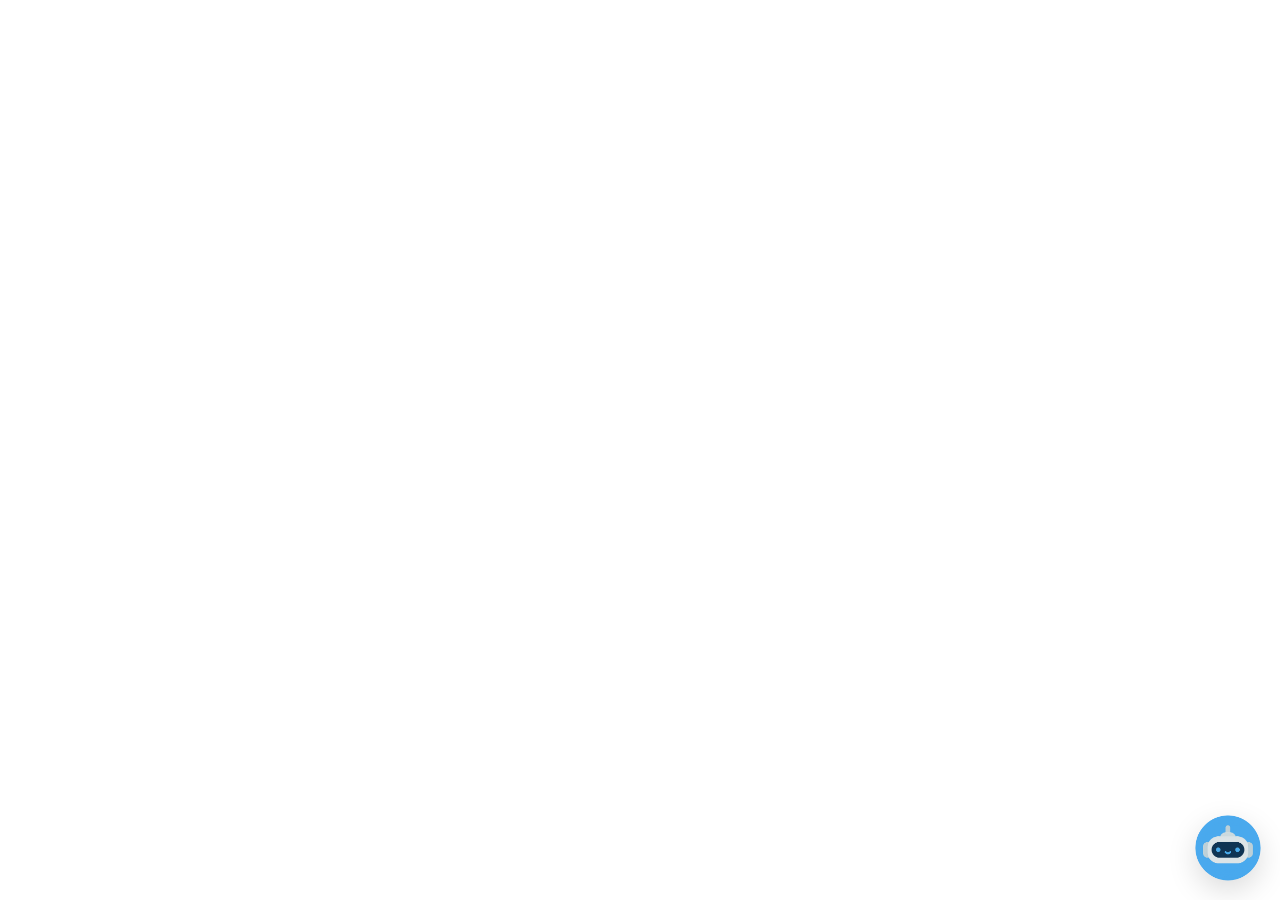
==== index.html @ 178c4c0d "feat(chatbot) import chatbot assets" ====
<!doctype html>
<html lang="nl">
<head>
  <meta charset="utf-8" />
  <meta name="viewport" content="width=device-width, initial-scale=1" />
  <title>Custom Chat Widget for n8n</title>
  <link rel="stylesheet" href="chat.css" />
</head>
<body>
  <!-- Chat Bubble -->
  <button class="cb-bubble" id="cbToggle" aria-label="Open chat" aria-expanded="false" type="button">
    <img class="cb-icon cb-icon-closed" alt="" />
    <img class="cb-icon cb-icon-open"   alt="" />
  </button>

  <!-- Chat Window -->
  <div class="cb-window" id="cbWindow" role="dialog" aria-labelledby="cbTitle" aria-modal="true">
    <div class="cb-header">
      <div class="cb-avatar"><img id="cbAvatar" alt="Agent" /></div>
      <div class="cb-title" id="cbTitle">Chat met ons</div>
      <div class="cb-close" id="cbClose" aria-label="Sluiten" role="button" tabindex="0">×</div>
    </div>
    <div class="cb-body" id="cbBody"></div>
    <form class="cb-footer" id="cbForm">
      <input id="cbInput" class="cb-input" placeholder="Typ je bericht..." autocomplete="off" />
      <button class="cb-send" id="cbSend" type="submit">Verstuur</button>
    </form>
  </div>

  <script src="chat.js"></script>
</body>
</html>
---- chat.css ----
:root{
  /* Thema */
  --cb-primary:#3f51b5; --cb-primary-contrast:#fff;
  --cb-bg:#fff; --cb-text:#1b1f24; --cb-user:#e8f0ff; --cb-bot:#f2f3f5;
  --cb-shadow:0 10px 30px rgba(0,0,0,.15);
  --cb-radius:16px; --cb-font:ui-sans-serif,system-ui,-apple-system,Segoe UI,Roboto,Arial;

  /* Bubble */
  --cb-bubble-size:64px;
  --cb-bubble-gap:20px;

  /* Default window size */
  --cb-width:380px; --cb-height:560px;

  /* Min/max voor resizen */
  --cb-min-width:300px; --cb-min-height:360px;

  --cb-open-zoom: 1;
}

/* Floating bubble */
.cb-bubble{
  position:fixed; right:var(--cb-bubble-gap); bottom:var(--cb-bubble-gap);
  width:var(--cb-bubble-size); height:var(--cb-bubble-size);
  border-radius:50%; box-shadow:var(--cb-shadow);
  cursor:pointer; z-index:9999; border:0; padding:0;
  background:none; outline-offset:3px;
  display:grid; place-items:center;
  transition: transform .25s ease;
}
.cb-bubble:hover{
  transform: scale(1.12);
}
.cb-bubble.is-open:hover{
  transform: scale(1.18);
}

/* Icon-lagen */
.cb-icon{
  position:absolute;
  inset:-1px;
  width:calc(100% + 2px);
  height:calc(100% + 2px);
  border-radius:50%;
  object-fit:cover;
  object-position:center;
  transition:opacity .25s ease, transform .25s ease, filter .25s ease;
  will-change:opacity,transform;
  user-select:none; pointer-events:none;
}
.cb-icon-closed{ opacity:1; transform:scale(1); }
.cb-icon-open  { opacity:0; transform:scale(var(--cb-open-zoom)) rotate(-6deg); }
.cb-bubble.is-open .cb-icon-closed{ opacity:0; transform:scale(1.05) rotate(6deg); }
.cb-bubble.is-open .cb-icon-open  { opacity:1; transform:scale(var(--cb-open-zoom)) rotate(0); }

/* Chat window */
.cb-window{
  position: fixed;
  right: calc(var(--cb-bubble-gap) - 4px);
  bottom: calc(var(--cb-bubble-gap) + var(--cb-bubble-size) + 10px);

  width: var(--cb-width);
  height: var(--cb-height);
  min-width: var(--cb-min-width);
  min-height: var(--cb-min-height);
  max-width: min(90vw, 760px);
  max-height: min(85vh, 900px);

  background: var(--cb-bg);
  color: var(--cb-text);
  font-family: var(--cb-font);

  border-radius: 10px;
  box-shadow: var(--cb-shadow);

  /* 🔒 inhoud clippen zodat header-hoeken ook rond zijn */
  overflow: hidden;

  transform: translateY(20px) scale(.97);
  opacity: 0;
  pointer-events: none;
  transition:
    opacity .28s ease,
    transform .32s cubic-bezier(.16,.84,.44,1);
  z-index: 9999;
}

.cb-window.cb-open{
  display:grid;
  grid-template-rows:auto 1fr auto;

  opacity:1;
  transform: translateY(0) scale(1);
  pointer-events:auto;
}

/* Tijdens resizen */
.cb-window.cb-resizing, .cb-window.cb-resizing *{
  user-select:none !important;
  -webkit-user-select:none !important;
}

/* Header */
.cb-header{
  display:grid; grid-template-columns:auto 1fr auto; align-items:center; gap:12px;
  padding:14px 16px; background:var(--cb-primary); color:var(--cb-primary-contrast);
  cursor:default;
}
.cb-avatar{ width:40px;height:40px;border-radius:50%;overflow:hidden;background:rgba(255,255,255,.2);display:grid;place-items:center; }
.cb-avatar img{ width:100%;height:100%;object-fit:cover;display:block; }
.cb-title{ font-weight:600; letter-spacing:.2px; }
.cb-close{ opacity:.9; cursor:pointer; font-size:20px; line-height:1; }

/* Body */
.cb-body{
  padding:12px;
  overflow:auto;
  background:linear-gradient(#fff,#fff) padding-box;
  position:relative;
  user-select:text;
}

/* Watermark */
.cb-watermark{
  position:absolute; inset:0;
  z-index:0;
  pointer-events:none;
  display:grid; place-items:center;
  opacity:.08;
}
.cb-watermark img{ max-width:60%; max-height:60%; filter:grayscale(100%); }
.cb-watermark.tiled{
  background-repeat:repeat;
  background-position:0 0;
  background-size:220px auto;
}
.cb-watermark-text{
  position:absolute; right:12px; bottom:8px;
  font-size:12px; opacity:.35;
  pointer-events:none; color:#000;
  mix-blend-mode:multiply;
}

/* Chat bubbles */
.cb-msg{
  position:relative; z-index:1;
  max-width:82%;
  padding:10px 12px;
  border-radius:14px;
  margin:8px 0;
  line-height:1.5;
  word-wrap:break-word;
  white-space:normal;
  user-select:text;
  animation: cbMsgIn .22s ease;
}
@keyframes cbMsgIn{
  from{ opacity:0; transform:translateY(4px); }
  to  { opacity:1; transform:translateY(0); }
}
.cb-msg.bot  { background:var(--cb-bot); border-top-left-radius:4px; }
.cb-msg.user { background:var(--cb-user); border-top-right-radius:4px; margin-left:auto; }

/* Markdown etc */
.cb-msg p{ margin:0 0 .5em 0; }
.cb-msg h1,.cb-msg h2,.cb-msg h3{ margin:.2em 0 .3em; line-height:1.25; }
.cb-msg h1{ font-size:1.15rem; }
.cb-msg h2{ font-size:1.1rem; }
.cb-msg h3{ font-size:1.05rem; }
.cb-msg strong{ font-weight:700; }
.cb-msg em{ font-style:italic; }

.cb-msg ul, .cb-msg ol{
  padding-left:1.2em; margin:.3em 0 .6em;
}
.cb-msg li{ margin:.15em 0; }

.cb-msg code{
  font-family: ui-monospace, SFMono-Regular, Menlo, Monaco, Consolas, "Liberation Mono", monospace;
  font-size:.9em; background:#f3f4f6; padding:.12em .35em; border-radius:6px;
  user-select:text;
}
.cb-msg pre{
  margin:.4em 0; background:#f6f7f9; border-radius:10px; padding:.6em .8em; overflow:auto;
}
.cb-msg pre code{ background:transparent; padding:0; }

.cb-msg a{
  color:var(--cb-primary);
  text-decoration:underline;
  word-break:break-word;
}
.cb-msg img.cb-img{
  max-width:100%;
  height:auto;
  display:block;
  border-radius:10px;
  margin:.35em 0 0;
  user-select:none;
}

/* Footer */
.cb-footer{
  display:grid; grid-template-columns:1fr auto;
  gap:8px; padding:10px; border-top:1px solid #ececec; background:#fafafa;
}
.cb-input{
  border:1px solid #e2e2e2; padding:10px 12px; border-radius:12px; outline:none; font:inherit; background:#fff;
  user-select:text;
}
.cb-send{ background:var(--cb-primary); color:var(--cb-primary-contrast); border:0; padding:10px 14px; border-radius:12px; cursor:pointer; font-weight:600; }
.cb-send[disabled]{ opacity:.6; cursor:not-allowed; }

/* Typing */
.cb-typing{ display:inline-flex; gap:4px; align-items:center; margin-left:4px; }
.cb-dot{ width:6px; height:6px; border-radius:50%; background:#999; opacity:.5; animation:cbblink 1.2s infinite; }
.cb-dot:nth-child(2){ animation-delay:.2s; }
.cb-dot:nth-child(3){ animation-delay:.4s; }
@keyframes cbblink{ 0%,80%,100%{opacity:.2} 40%{opacity:.9} }

/* Resize handle (linksboven) */
.cb-resize{
  position:absolute; left:3px; top:3px;
  width:18px; height:18px;
  border-radius:4px;
  cursor:nw-resize;
  z-index:2;
  background:
    linear-gradient(315deg, hsla(0, 0%, 100%, 0.5) 0 49%, transparent 50%) no-repeat,
    linear-gradient(315deg, transparent 0 49%, rgba(255, 255, 255, 0.5) 50%) no-repeat;
  background-size:100% 100%, 70% 70%;
  background-position:center, left top;
  opacity:0.12;
  transition:opacity .15s ease;
}
.cb-resize:hover{ opacity:.6; }

@media (max-width:480px){
  .cb-window{ right:10px; left:10px; width:auto; height:70vh; }
  .cb-resize{ display:none; }
}

/* ----------------------------------------------------
   OPEN/CLOSE ANIMATION: smooth + bouncy “door” effect
   - minder squish: X gaat naar ±55% i.p.v. 30%
   - bouncy easing met overshoot
---------------------------------------------------- */

/* Startstate voor openen: smal strookje rechtsonder, dichtgeklapt in Y */
.cb-window.cb-opening-start{
  transform-origin: right bottom;
  transform: translateY(8px) scaleX(0.2) scaleY(0);
  opacity: 0;
  transition: none;
}

/* Open fase 1: Y uitklappen (van onder naar boven), X blijft smal */
.cb-window.cb-opening-phase1{
  transform-origin: right bottom;
  transform: translateY(-4px) scaleX(0.2) scaleY(1.08);
  opacity: 0.98;
  transition:
    transform .32s cubic-bezier(.22, 1.4, .46, 1.02),
    opacity  .26s ease-out;
}

/* Open fase 2: X uitklappen naar volle breedte, Y normaliseert */
.cb-window.cb-opening-phase2{
  transform-origin: right center;
  transform: translateY(0) scaleX(1) scaleY(1);
  opacity: 1;
  transition:
    transform .30s cubic-bezier(.18, 1.1, .35, 1),
    opacity  .22s ease-out;
}

/* Close fase 1: X inklappen naar ±55% (nog wat window zichtbaar) */
.cb-window.cb-closing-phase1{
  transform-origin: right center;
  transform: translateY(-2px) scaleX(0.2) scaleY(1.03);
  opacity: 0.96;
  transition:
    transform .30s cubic-bezier(.18, 1.1, .35, 1),
    opacity  .22s ease-out;
}

/* Close fase 2: Y inklappen naar beneden, klein “dropje” */
.cb-window.cb-closing-phase2{
  transform-origin: right bottom;
  transform: translateY(8px) scaleX(0.2) scaleY(0);
  opacity: 0;
  transition:
    transform .32s cubic-bezier(.22, 1.4, .46, 1.02),
    opacity  .24s ease-out;
}
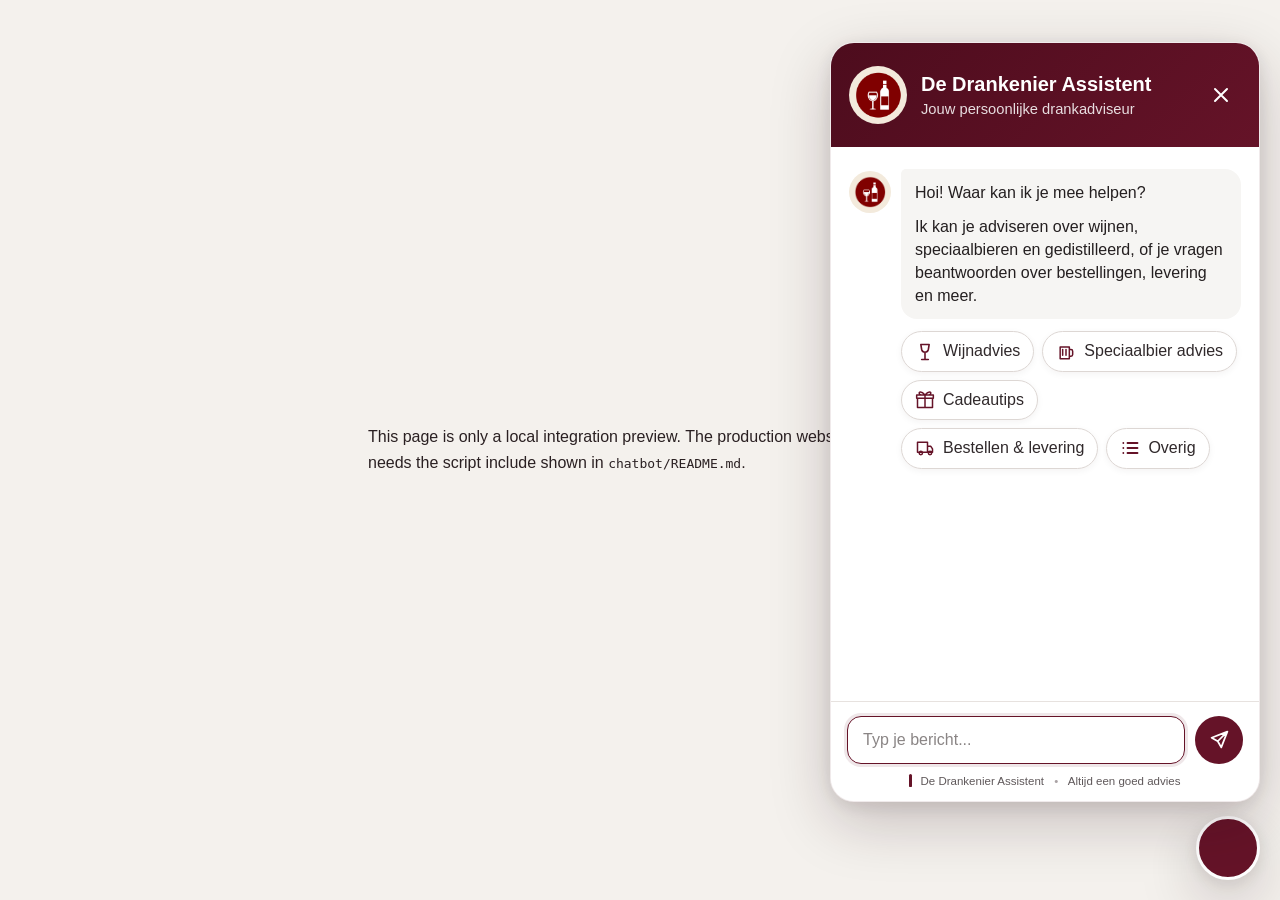
==== commit c5484c48: "new chatbot structure with action cards and displaying products in carousel form" ====
--- a/index.html
+++ b/index.html
@@ -3,30 +3,33 @@
 <head>
   <meta charset="utf-8" />
   <meta name="viewport" content="width=device-width, initial-scale=1" />
-  <title>Custom Chat Widget for n8n</title>
-  <link rel="stylesheet" href="chat.css" />
+  <title>De Drankenier Assistent</title>
+  <style>
+    html, body { min-height: 100%; }
+    body {
+      margin: 0;
+      background: #f4f1ed;
+      color: #2a2022;
+      font-family: Arial, Helvetica, sans-serif;
+    }
+    .demo-page {
+      min-height: 100vh;
+      display: grid;
+      place-items: center;
+      padding: 32px;
+      box-sizing: border-box;
+    }
+    .demo-page p { max-width: 34rem; line-height: 1.6; }
+  </style>
 </head>
 <body>
-  <!-- Chat Bubble -->
-  <button class="cb-bubble" id="cbToggle" aria-label="Open chat" aria-expanded="false" type="button">
-    <img class="cb-icon cb-icon-closed" alt="" />
-    <img class="cb-icon cb-icon-open"   alt="" />
-  </button>
+  <main class="demo-page">
+    <p>This page is only a local integration preview. The production website only needs the script include shown in <code>chatbot/README.md</code>.</p>
+  </main>
 
-  <!-- Chat Window -->
-  <div class="cb-window" id="cbWindow" role="dialog" aria-labelledby="cbTitle" aria-modal="true">
-    <div class="cb-header">
-      <div class="cb-avatar"><img id="cbAvatar" alt="Agent" /></div>
-      <div class="cb-title" id="cbTitle">Chat met ons</div>
-      <div class="cb-close" id="cbClose" aria-label="Sluiten" role="button" tabindex="0">×</div>
-    </div>
-    <div class="cb-body" id="cbBody"></div>
-    <form class="cb-footer" id="cbForm">
-      <input id="cbInput" class="cb-input" placeholder="Typ je bericht..." autocomplete="off" />
-      <button class="cb-send" id="cbSend" type="submit">Verstuur</button>
-    </form>
-  </div>
-
-  <script src="chat.js"></script>
+  <script>
+    window.DeDrankenierChatbotConfig = { openByDefault: true };
+  </script>
+  <script src="./chatbot/widget.js?v=5" defer></script>
 </body>
-</html>+</html>
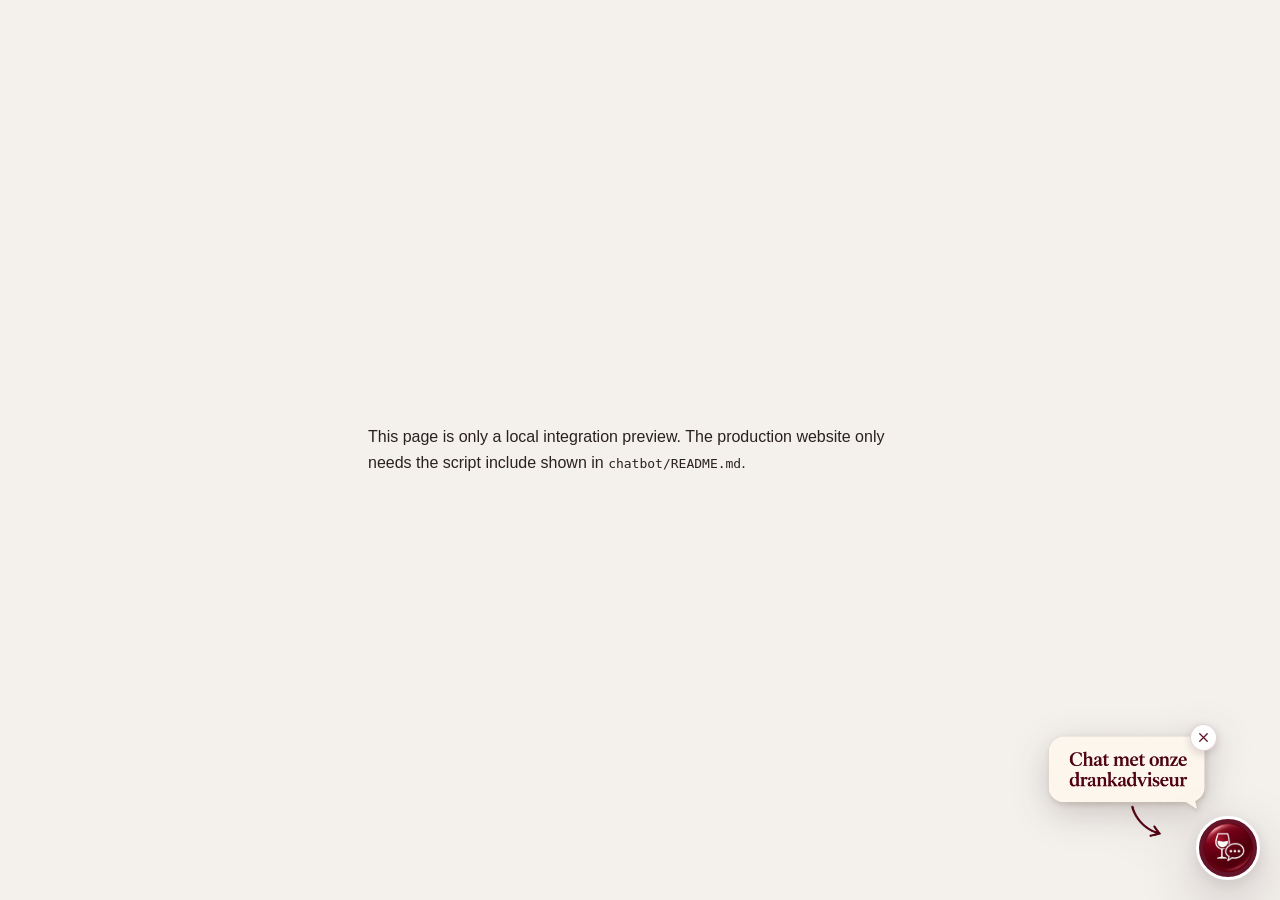
==== commit d2fbc7f8: "new avatar chat icon and CTA image and crossfade" ====
--- a/index.html
+++ b/index.html
@@ -28,8 +28,8 @@
   </main>
 
   <script>
-    window.DeDrankenierChatbotConfig = { openByDefault: true };
+    window.DeDrankenierChatbotConfig = { openByDefault: false };
   </script>
-  <script src="./chatbot/widget.js?v=5" defer></script>
+  <script src="./chatbot/widget.js?v=9" defer></script>
 </body>
 </html>
